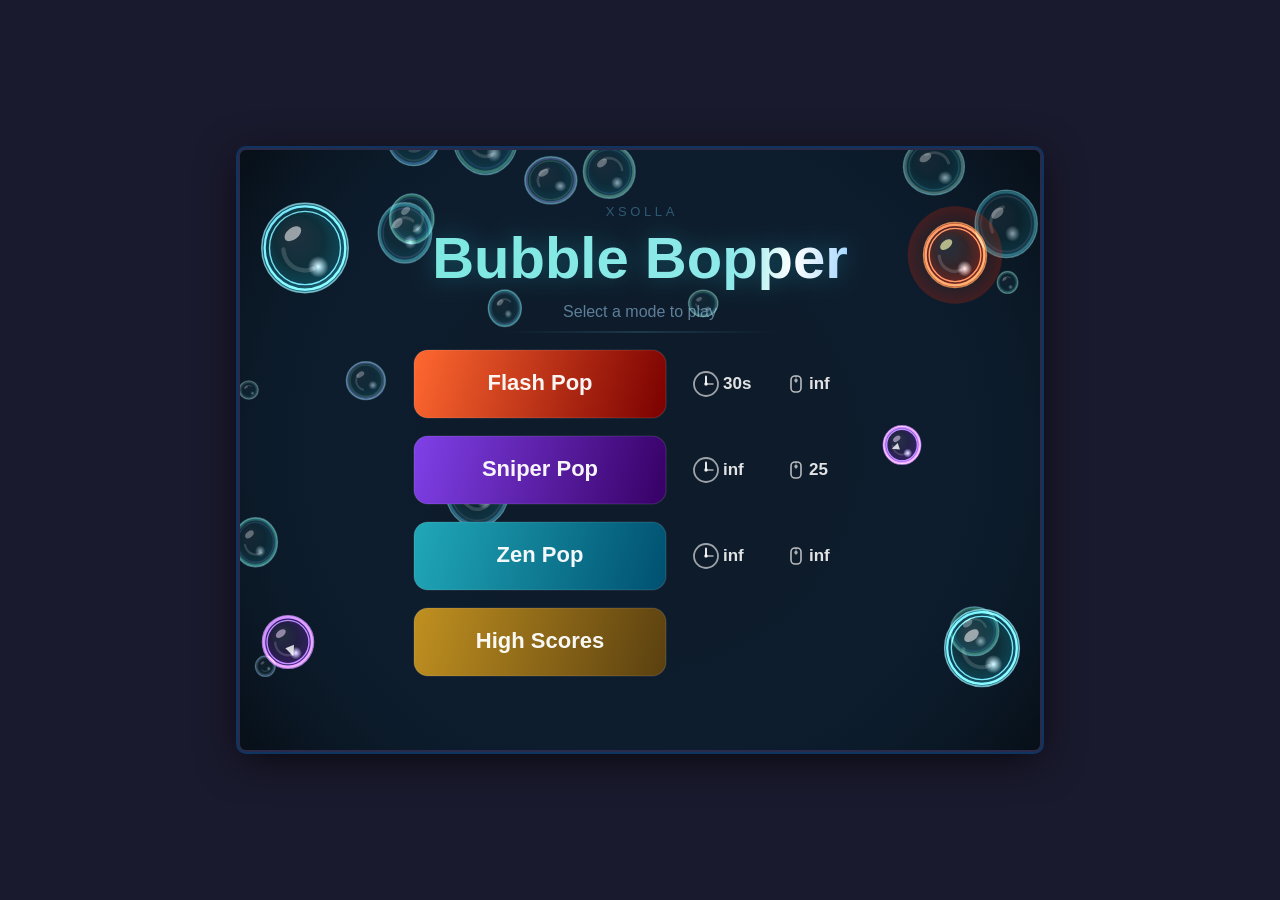
==== Game1/index.html @ 41223381 "Initial 3 games upload Initial 3 games upload" ====
<!DOCTYPE html>
<html lang="en">
<head>
  <meta charset="UTF-8">
  <meta name="viewport" content="width=device-width, initial-scale=1.8">
  <title>Bubble Bopper</title>
  <link rel="stylesheet" href="style.css">
</head>
<body>
  <div class="game-wrapper">
    <canvas id="gameCanvas" width="800" height="600"></canvas>
  </div>
  <script src="game.js" defer></script>
</body>
</html>
---- Game1/style.css ----
*, *::before, *::after {
  box-sizing: border-box;
}

body {
  margin: 0;
  background: #1a1a2e;
  display: flex;
  justify-content: center;
  align-items: center;
  min-height: 100vh;
  font-family: sans-serif;
}

.game-wrapper {
  position: relative;
  width: 800px;
  max-width: 100vw;
  line-height: 0;
  border-radius: 6px;
  box-shadow:
    0 0 0 2px #2a2a4a,
    0 0 0 4px #0f3460,
    0 8px 40px rgba(0, 0, 0, 0.7);
  overflow: hidden;
}

#gameCanvas {
  display: block;
  width: 100%;
  image-rendering: crisp-edges;
  image-rendering: pixelated;
  cursor: crosshair;
}

@media (min-width: 1200px) {
  .game-wrapper {
    width: 800px;
    max-width: 1200px;
  }
}
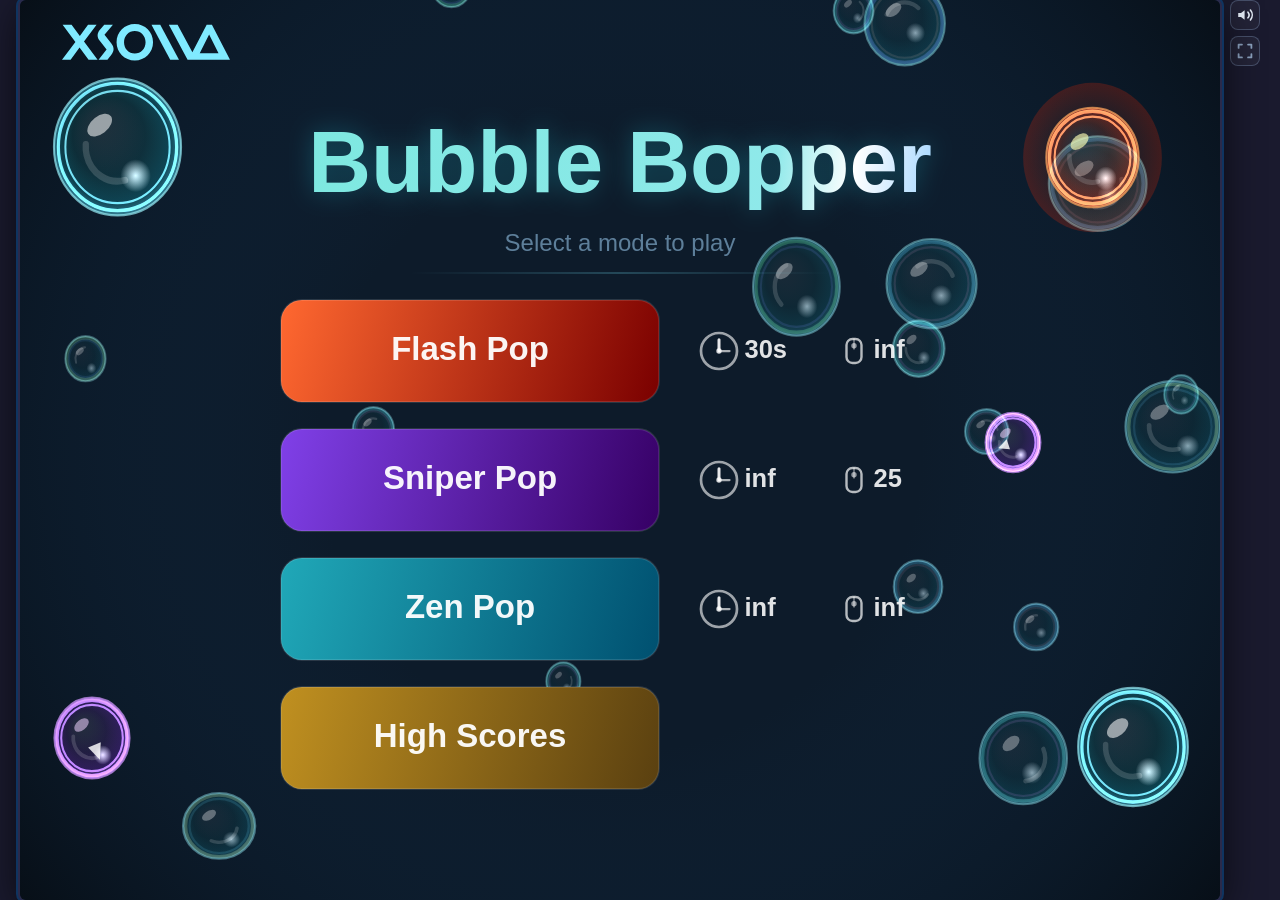
==== commit 57e66305: "Game 1 Full Screen mode" ====
--- a/Game1/index.html
+++ b/Game1/index.html
@@ -7,8 +7,17 @@
   <link rel="stylesheet" href="style.css">
 </head>
 <body>
-  <div class="game-wrapper">
-    <canvas id="gameCanvas" width="800" height="600"></canvas>
+  <div class="game-shell">
+    <div class="game-wrapper">
+      <canvas id="gameCanvas" width="800" height="600"></canvas>
+    </div>
+    <!-- HUD buttons live outside the frame so they can never swallow a click
+         meant for a bubble. Icons are injected by game.js. -->
+    <div class="hud-column">
+      <button id="soundBtn" type="button" aria-label="Sound"></button>
+      <button id="exitBtn" type="button" aria-label="End run" title="End run" hidden></button>
+      <button id="fullscreenBtn" type="button" aria-label="Fullscreen" title="Fullscreen"></button>
+    </div>
   </div>
   <script src="game.js" defer></script>
 </body>
--- a/Game1/style.css
+++ b/Game1/style.css
@@ -12,10 +12,23 @@
   font-family: sans-serif;
 }
 
+/* The game frame plus the HUD button column that runs down its right edge,
+   outside it. The column is fixed-size chrome, so the frame's width budget has
+   to leave room for it (30px button + 10px gap + slack = 56px below). */
+.game-shell {
+  display: flex;
+  align-items: flex-start;
+  gap: 10px;
+}
+
+/* A 4:3 box that fits the viewport (limited by width OR height) and never
+   exceeds 1200px wide. The canvas's own 800x600 attributes supply the ratio, so
+   the height follows from the width.
+   This replaces an earlier @media (min-width: 1200px) rule that re-declared
+   width: 800px and so never actually grew the game past its native size. */
 .game-wrapper {
   position: relative;
-  width: 800px;
-  max-width: 100vw;
+  width: min(calc(100vw - 56px), 133.3333vh, 1200px);
   line-height: 0;
   border-radius: 6px;
   box-shadow:
@@ -25,17 +38,58 @@
   overflow: hidden;
 }
 
+/* No image-rendering hint: resizeCanvas() in game.js sizes the backing store to
+   the real pixels this element covers, so there is no upscaling left to sharpen. */
 #gameCanvas {
   display: block;
   width: 100%;
-  image-rendering: crisp-edges;
-  image-rendering: pixelated;
+  height: auto;
   cursor: crosshair;
 }
 
-@media (min-width: 1200px) {
-  .game-wrapper {
-    width: 800px;
-    max-width: 1200px;
-  }
+/* Fullscreen (the HUD toggle fullscreens <html>, see Game.toggleFullscreen).
+   Same 4:3 box, just uncapped so it fills the display. body's flex centering
+   letterboxes it, and the frame still reads deliberately against those bars. */
+html:fullscreen .game-wrapper {
+  width: min(calc(100vw - 56px), 133.3333vh);
 }
+
+/* HUD icon buttons. Size, radius and colors match the other three games in this
+   repo (Game3/js/render.js is the reference): 30x30, radius 8, 6px gap. Unlike
+   those, these sit outside the frame — clicking bubbles is this game's entire
+   interaction, so a button painted over the field would eat shots. They stay a
+   fixed 30px rather than scaling with the frame: they are page chrome, not part
+   of the 800x600 game space. */
+.hud-column {
+  display: flex;
+  flex-direction: column;
+  gap: 6px;
+  flex: none;
+}
+
+.hud-column button {
+  width: 30px;
+  height: 30px;
+  display: flex;
+  align-items: center;
+  justify-content: center;
+  padding: 0;
+  color: #8aa0bd;
+  background: rgba(255, 255, 255, 0.045);
+  border: 1px solid rgba(150, 180, 220, 0.30);
+  border-radius: 8px;
+  cursor: pointer;
+  transition: background 120ms ease, border-color 120ms ease;
+}
+
+/* Must stay — display:flex above would otherwise defeat the hidden attribute.
+   Exit is the middle button and only exists during a run; because this is a flex
+   column, hiding it closes the gap on its own with no repositioning needed. */
+.hud-column button[hidden] { display: none; }
+
+.hud-column button:hover {
+  background: rgba(255, 255, 255, 0.09);
+  border-color: rgba(150, 180, 220, 0.55);
+}
+
+.hud-column button svg { width: 30px; height: 30px; flex: none; display: block; }
